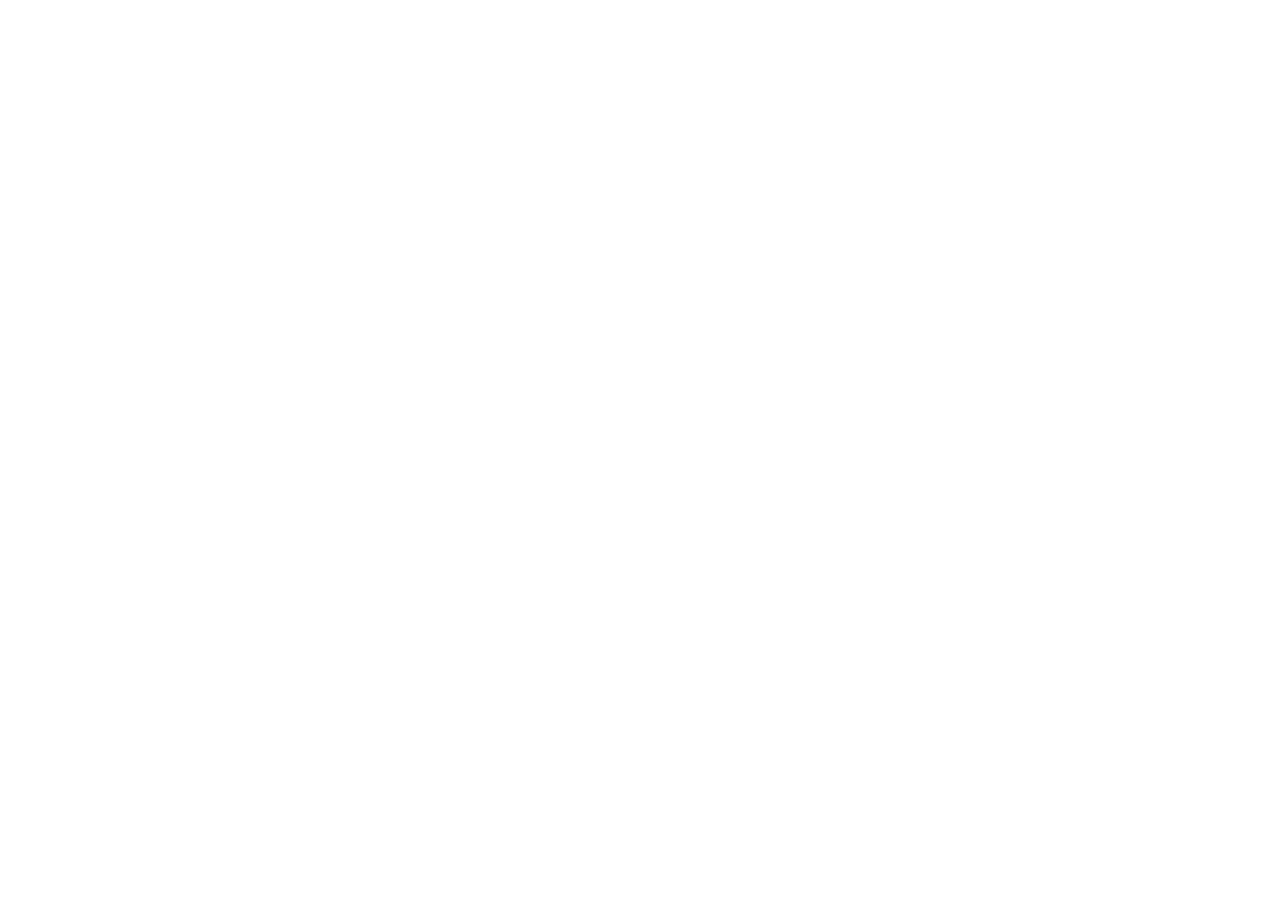
==== pale_content1.html @ 364ecbd0 "commit" ====
<!DOCTYPE html>
<html lang="jp">

<head>
  <meta charset="UTF-8">
  <meta name="robots" content="noindex">
  <meta name="viewport" content="width=device-width, initial-scale=1.0">
  <meta http-equiv="X-UA-Compatible" content="ie=edge">
  <meta property="og:type" content="website" />
  <meta property="og:title" content="" />
  <meta property="og:url" content="" />
  <meta property="og:description" content="" />
  <meta property="og:site-name" content="" />
  <meta property="og:image" content="" />
  <meta name="twitter:card" content="summary_large_image" />
  <meta name="twitter:site" content="" />
  <meta name="description" content="" />
  <link rel="stylesheet" type="text/css" href="./css/layout.css" />
  <link rel="stylesheet" type="text/css" media="screen and (min-width:600px)" href="./css/layout-tb.css" />
  <link rel="stylesheet" type="text/css" media="screen and (min-width:960px)" href="./css/layout-ds.css" />
  <link rel="shortcut icon" href="./favicon.ico" />
  <link rel="apple-touch-icon" type="image/png" href="/apple-touch-icon.png" />
  <link href="https://fonts.googleapis.com/css?family=Noto+Serif+JP&amp;subset=japanese" rel="stylesheet">
  <script src="https://ajax.aspnetcdn.com/ajax/jQuery/jquery-3.1.0.min.js"></script>
  <title>4way split</title>
</head>
<body>
  <main class="cont_article">
    <div class="head">
      <img src="./img/pale_logo.png" alt="logo">
      <h1>テキストコンテンツサンプル</h1>
    </div>
    <article>
      <p>テキストテキストテキストテキストテキストテキストテキストテキストテキストテキストテキストテキストテキストテキストテキストテキストテキストテキストテキストテキストテキストテキストテキストテキストテキストテキストテキストテキストテキストテキストテキストテキストテキストテキストテキストテキストテキストテキストテキストテキストテキストテキストテキストテキストテキストテキストテキストテキストテキストテキストテキストテキストテキストテキストテキストテキストテキストテキストテキストテキストテキストテキストテキストテキスト</p>
      <p>テキストテキストテキストテキストテキストテキストテキストテキストテキストテキストテキストテキストテキストテキストテキストテキストテキストテキストテキストテキストテキストテキストテキストテキストテキストテキストテキストテキストテキストテキストテキストテキストテキストテキストテキストテキストテキストテキストテキストテキストテキストテキストテキストテキストテキストテキストテキストテキストテキストテキストテキストテキストテキストテキストテキストテキストテキストテキストテキストテキストテキストテキストテキストテキスト</p>
      <figure>
        <img src="./img/pale_logo.png" alt="logo">
        <figcaption>バンドロゴ</figcaption>
      </figure>
      <p>テキストテキストテキストテキストテキストテキストテキストテキストテキストテキストテキストテキストテキストテキストテキストテキストテキストテキストテキストテキストテキストテキストテキストテキストテキストテキストテキストテキストテキストテキストテキストテキストテキストテキストテキストテキストテキストテキストテキストテキストテキストテキストテキストテキストテキストテキストテキストテキストテキストテキストテキストテキストテキストテキストテキストテキストテキストテキストテキストテキストテキストテキストテキストテキスト</p>
      <p>テキストテキストテキストテキストテキストテキストテキストテキストテキストテキストテキストテキストテキストテキストテキストテキストテキストテキストテキストテキストテキストテキストテキストテキストテキストテキストテキストテキストテキストテキストテキストテキストテキストテキストテキストテキストテキストテキストテキストテキストテキストテキストテキストテキストテキストテキストテキストテキストテキストテキストテキストテキストテキストテキストテキストテキストテキストテキストテキストテキストテキストテキストテキストテキスト</p>
      <p>テキストテキストテキストテキストテキストテキストテキストテキストテキストテキストテキストテキストテキストテキストテキストテキストテキストテキストテキストテキストテキストテキストテキストテキストテキストテキストテキストテキストテキストテキストテキストテキストテキストテキストテキストテキストテキストテキストテキストテキストテキストテキストテキストテキストテキストテキストテキストテキストテキストテキストテキストテキストテキストテキストテキストテキストテキストテキストテキストテキストテキストテキストテキストテキスト</p>
      <figure>
        <img src="./img/pale_logo.png" alt="logo">
        <figcaption>バンドロゴ</figcaption>
      </figure>
    </article>
  </main>
  <div class="back">
    <nav><a href="./index.html">Back</a></nav>
  </div>
  <footer>
    <!--footer-->
    <p>&copy;4way Split 「two」</p>
  </footer>
  <script src="./js/script.js"></script>
</body>
</html>
---- css/layout.css ----
@import url(./sanitize.css);

body{
  display: none;
  text-align: center;
  font-family: 'Noto Serif JP', serif;
}

section {
  width: 97%;
  margin: 0 auto;
}

body a {
  color: gray;
  text-decoration: underline; 
}

main {
  margin: 0 0.7em;
}

/** top **/
.margin{
  height: 50px;
}
.top_image{
  margin: 0 auto;
}
.top_image img{
  width: 80%;
  height: auto;
}
.artist_logos{
  margin:0 3% 5px 4%;
  width: 93%;
}
.artist_logos img{
  width: 100%;
  height: auto;
}
.tb{
  display: none;
}
.top_text {
  margin: 1.4em 0 1.9em;
}
.top_text h1{
  line-height: 0.9em;
  font-weight: 100;
  font-size: 5em;
}

.disc_info {
  overflow: hidden;
  max-width: 330px;
  margin: 0 auto;
}
.dl_links {
  display: flex;
  flex-direction: column;
  float: left;
  margin: 0 auto 3em;
  width: 41%;
  max-width: 250px;
}
.dl_links li {
  display: inline-block;
  position: relative;
  margin: 0 0 1em 2px;
  font-size: 1.2em;
  width: 100%;
  min-width: 117px;
  height: 3em;
  border: 1px solid black;
}
.dl_links a {
  display: block;
  padding-top: 0.6em;
  width: 100%;
  height: 100%;
}

.split_desc {
  margin: 1em 0 4em;
  text-align: left;
}
.split_desc p {
  margin-bottom: 0.5em;
}

.track_li {
  float: right;
  display: block;
  padding: 0.3em 0 0 3em;
  width: 55%;
  min-width: 170px;
}
.track_li ol{
  text-align: left;
  list-style: decimal;
}
.track_li li {
  font-size: 1.5em;
  line-height: 0.8em;
  margin-bottom: 15px;
}
.track_li span {
  font-size: 0.6em;
}

.spacing  {
  margin-bottom: 0.6em;
  font-size: 2em;
  font-weight: normal;
}
#contents {
  margin-top: 8em;
}
#live {
  margin-top: 15em;
}
/** Contents **/
.arts_cont {
  list-style-type: none;
  display: -webkit-box;
  display: -ms-flexbox;
  display: flex;
  -ms-flex-wrap: wrap;
  flex-wrap: wrap;
  -ms-flex-pack: distribute;
  margin: 1em auto 0;
}
.content {
  display: block;
  position: relative;
  width: 45%;
  margin: 2.5%;
  box-shadow: 0 0 5px rgb(110, 110, 110);
}
.content:before{
  display: block;
  content: '';
  padding-top: 100%;
}
.content a {
  display: block;
  position: absolute;
  top: 0;
  width: 100%;
  height: 100%;
}
.cont_title {
  position: absolute;
  top: 50%;
  left: 50%;
  -webkit-transform: translate(-50%, -50%);
  -ms-transform: translate(-50%, -50%);
  transform: translate(-50%, -50%);
  max-width: 100%;
  max-height: 100%;
  width: 98%;;
  height: auto;
  text-decoration: underline;
}
.cont_date {
  display: block;
  position: absolute;
  left: 0;
  bottom: 0;
  width: 75px;
  font-size: 10px;
  text-decoration: none;
  background: rgb(235, 235, 235);
}
.cont_art {
  display: block;
  position: absolute;
  width: 37%;
  height: auto;
  right: 4px;
  bottom: 5px;
}
.pale img {
  width: 30%;
  height: auto;
}

.next_conts{
  margin-top: 1.5em;
}
.next {
  text-align: left;
  margin-left: 2%;
}
.next_conts img{
  display: block;
  width: 40%;
  height: auto;
  margin: 0 auto 0.5em;
}
.nextconts_date {
  font-size: 1.2em;
}

/** Live **/
.cmsn p {
  text-align: center;
}
.live img {
  width: 100%;
  height: auto;
}
.live p, .live h3{
  text-align: left;
}
.live h3 {
  font-size: 1.9em;
  font-weight: 100;
}
.live p {
  font-size: 16px;
}

/** Artists **/
#artists {
  overflow: hidden;
  margin: 15em auto 7em;
}
#artists ul{
  list-style-type: none;
}
.artist {
  float: left;
  width: 50%;
  height: 260px;
}
.art_logo {
  position: relative;
  height: 100px;
  z-index: -1;
}
.artist img {
  display: block;
  position: absolute;
  width: 120px;
  height: auto;
  top: 50%;
  left: 50%;
  -webkit-transform: translate(-50%, -50%);
  -ms-transform: translate(-50%, -50%);
  transform: translate(-50%, -50%);
}
.artist ul {
  display: list-item;
}
.art_link {
  margin-bottom: 0.2em;
  font-size: 1.1em;
}
a {
  transition: background-color .5s , color .5s;
}
a:hover  {
  background-color: rgba(30, 78, 62, 0.219);
  color: black;
}
.art_link a {
  background-color: white;
}


/** footer **/
footer {
  clear: both;
  background: rgba(0, 0, 0, 0.1);
  padding: 0.5em 0;
}


/**text content**/
.cont_article {
  max-width: 50rem;
  margin: 0 auto;
}
.back, .cont_article p{
  text-align: left;
}
.head {
  margin: 1.5em 0 ;
}
.head img {
  width: 50%;
  max-width: 200px;
  height: auto;
}
.head h1 {
  font-size: 1.6em;
}
.cont_article p {
  margin-bottom: 0.7em;
}
figure {
  margin: 1.5em 0;
}
figure img {
  width: 70%;
  max-width: 350px;
  height: auto;
}
.back {
  margin: 0.5em;
}
.back a {
  font-size: 1.2em;
}
---- css/layout-tb.css ----
@import url(./sanitize.css);

.top_text h1 {
  font-size: 7em;
}

.sp {
  display: none;
}
.tb {
  display: inline;
}
.artist_logos {
  width: 100%;
  margin: 0 0 10px;
}

.split_desc {
  font-size: 1.3em;
}

.disc_info {
  max-width: initial;
  width: 450px;
}
.dl_links {
  width:180px;
}
.track_li {
  width: 190px;
}

.spacing {
  font-size: 3em;
}

/** contents **/
.content {
  width: 30.1%;
  margin: 1.6%;
}

.next {
  font-size: 1.4em;
}
.next_conts img {
  width: 30%;
}
.nextconts_title {
  font-size: 1.7em;
}
.nextconts_date {
  font-size: 2em;
}

/** live **/
.live {
  display: -ms-flexbox;
  display: flex;
  -ms-flex-wrap: wrap;
  flex-wrap: wrap;
  -ms-flex-pack: distribute;
}
.live_img {
  display: block;
  width: 50%;
}
.live_desc {
  width: 50%;
}

/** artists **/
.artist {
  width: 25%;
}
---- css/layout-ds.css ----
@import url(./sanitize.css);
section {
  max-width: 1000px;
}

.margin {
  height: 5vh;
}
.top_image {
  height: 70vh;
  margin: 0;
}
.top_image img {
  height: 100%;
  width: auto;
}
.top_text {
  height: 25vh;
  margin: auto 0;
}
.top_text h1 {
  margin: auto;
  font-size: 20vh;
}

.split_desc {
  margin-bottom: 7em;
}


/** contents **/
.content {
  width: 23%;
  margin: 1%;
}
.next_conts img {
  max-width: 280px;
}

/** artists **/
.artist {
  height: 300px;
}
.art_logo {
  height: 150px;
}
.art_logo img {
  width: 170px;
}
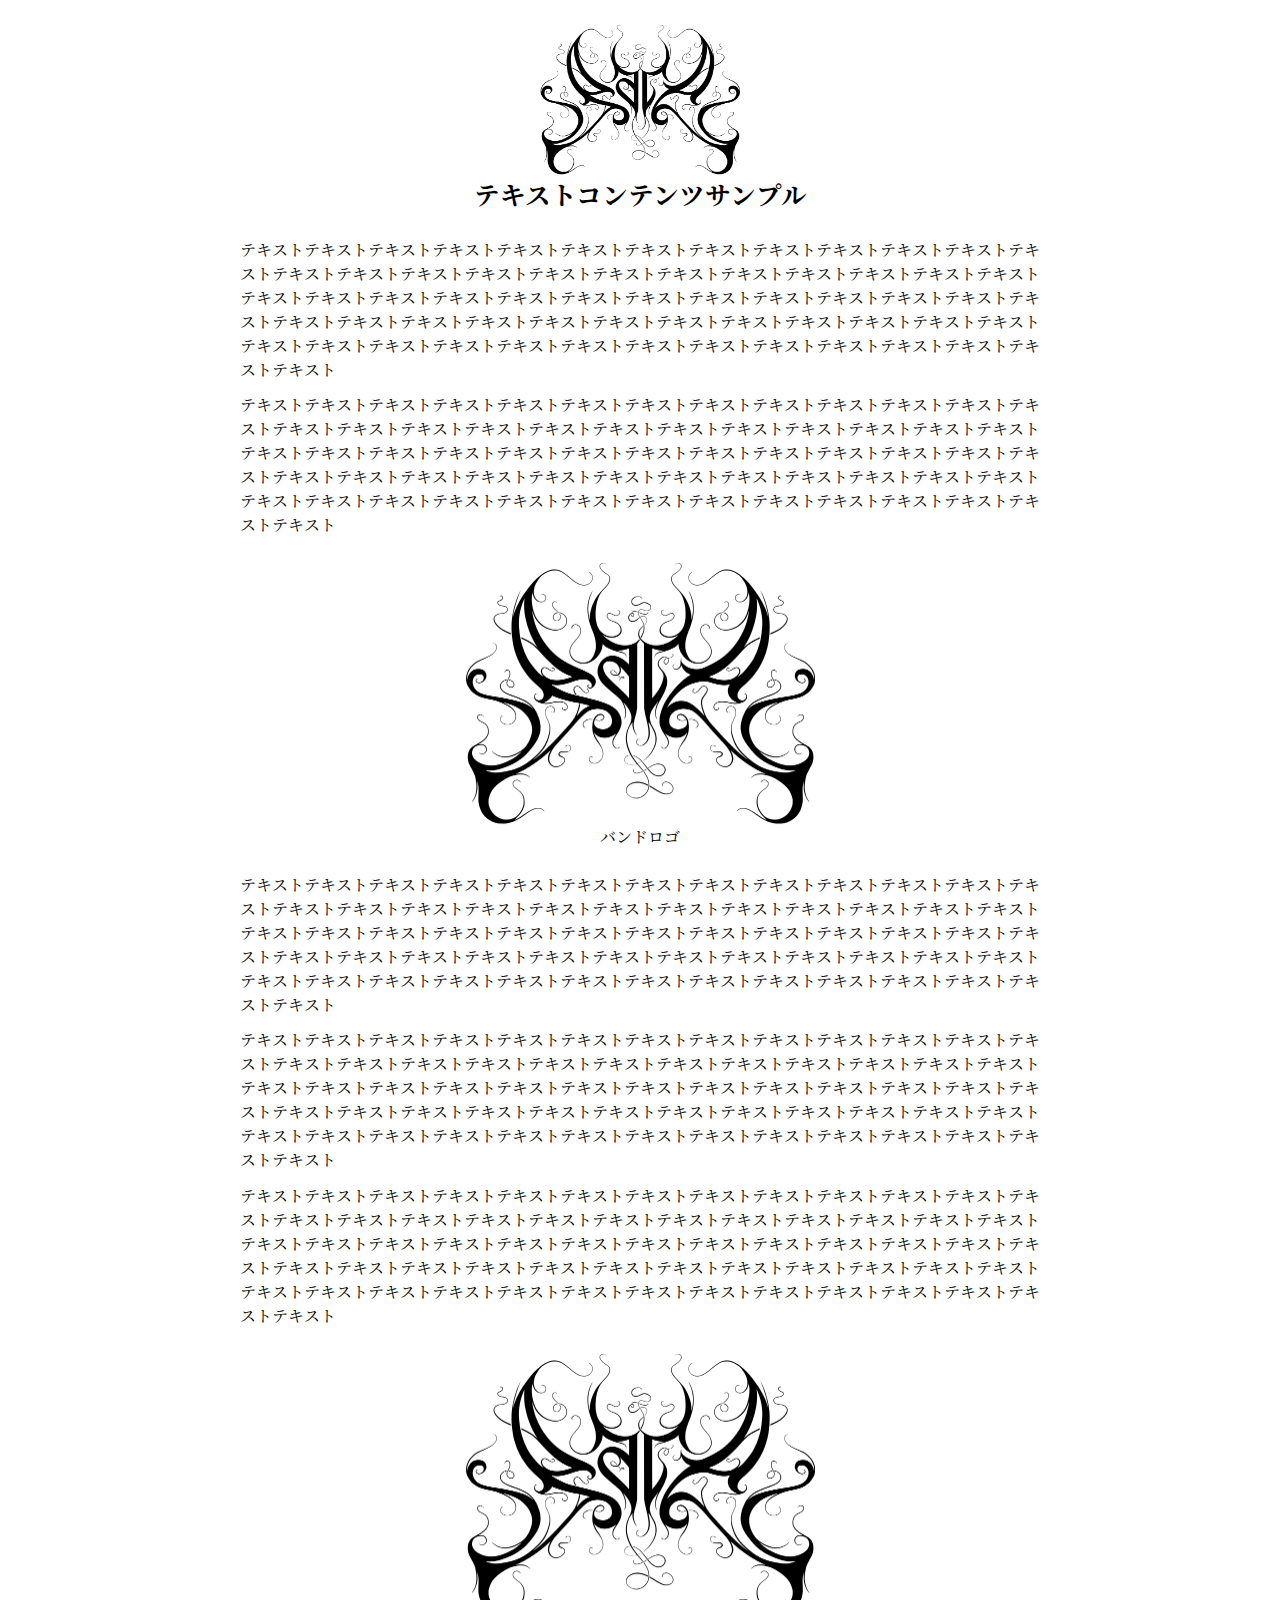
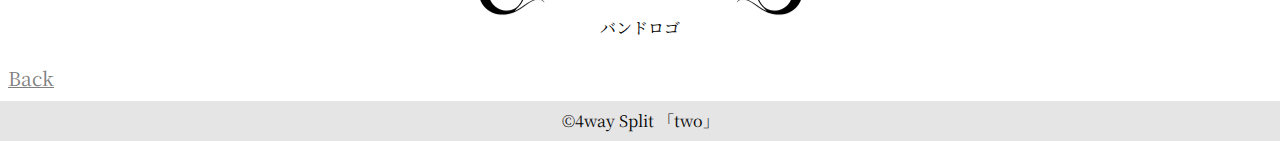
==== commit 5ee2ca01: "commit" ====
--- a/pale_content1.html
+++ b/pale_content1.html
@@ -3,26 +3,26 @@
 
 <head>
   <meta charset="UTF-8">
-  <meta name="robots" content="noindex">
+  <meta name="robots" content="noindex,nofollow,noarchive">
   <meta name="viewport" content="width=device-width, initial-scale=1.0">
   <meta http-equiv="X-UA-Compatible" content="ie=edge">
   <meta property="og:type" content="website" />
-  <meta property="og:title" content="" />
-  <meta property="og:url" content="" />
-  <meta property="og:description" content="" />
-  <meta property="og:site-name" content="" />
-  <meta property="og:image" content="" />
+  <meta property="og:title" content="テキストコンテンツサンプル｜「Two」4way Split" />
+  <meta property="og:url" content="http://two-4waysplit.com/pale_content1.html" />
+  <meta property="og:description" content="「Two」4way Split｜pale, nhomme, 冬蟲夏草(Tochu-Kaso), 明日の叙景(Asunojokei)" />
+  <meta property="og:site-name" content="「Two」4way Split" />
+  <meta property="og:image" content="http://two-4waysplit.com/img/4way_ogpimg.png" />
   <meta name="twitter:card" content="summary_large_image" />
-  <meta name="twitter:site" content="" />
-  <meta name="description" content="" />
-  <link rel="stylesheet" type="text/css" href="./css/layout.css" />
-  <link rel="stylesheet" type="text/css" media="screen and (min-width:600px)" href="./css/layout-tb.css" />
-  <link rel="stylesheet" type="text/css" media="screen and (min-width:960px)" href="./css/layout-ds.css" />
+  <meta name="twitter:site" content="テキストコンテンツサンプル｜「Two」4way Split" />
+  <meta name="description" content="「Two」4way Split｜pale, nhomme, 冬蟲夏草(Tochu-Kaso), 明日の叙景(Asunojokei)" />
+  <link rel="stylesheet" type="text/css" href="./css/layout.css?190508" />
+  <link rel="stylesheet" type="text/css" media="screen and (min-width:600px)" href="./css/layout-tb.css?190508" />
+  <link rel="stylesheet" type="text/css" media="screen and (min-width:960px)" href="./css/layout-ds.css?190508" />
   <link rel="shortcut icon" href="./favicon.ico" />
   <link rel="apple-touch-icon" type="image/png" href="/apple-touch-icon.png" />
   <link href="https://fonts.googleapis.com/css?family=Noto+Serif+JP&amp;subset=japanese" rel="stylesheet">
   <script src="https://ajax.aspnetcdn.com/ajax/jQuery/jquery-3.1.0.min.js"></script>
-  <title>4way split</title>
+  <title>テキストコンテンツサンプル｜「Two」4way Split</title>
 </head>
 <body>
   <main class="cont_article">
--- a/css/layout.css
+++ b/css/layout.css
@@ -1,16 +1,23 @@
 @import url(./sanitize.css);
+@import url('https://fonts.googleapis.com/css?family=Noto+Serif+JP|Scheherazade|Cinzel&display=swap');
 
 body{
-  display: none;
   text-align: center;
   font-family: 'Noto Serif JP', serif;
 }
 
 section {
-  width: 97%;
-  margin: 0 auto;
-}
-
+  width: 100%;
+  margin: 0 auto;
+}
+
+a {
+  transition: background-color .5s , color .5s;
+}
+a:hover  {
+  background-color: rgba(30, 78, 62, 0.219);
+  color: black;
+}
 body a {
   color: gray;
   text-decoration: underline; 
@@ -19,6 +26,22 @@
 main {
   margin: 0 0.7em;
 }
+.enfont {
+  font-family: 'Scheherazade';
+}
+
+/** loading **/
+#loading-wrap {
+  position: fixed;
+  width: 100%;
+  height: 100%;
+  background-color: rgb(255, 255, 255);
+  top: 0;
+  left: 0;
+  text-align: center;
+  display: table;
+  z-index: 10;
+}
 
 /** top **/
 .margin{
@@ -43,31 +66,75 @@
   display: none;
 }
 .top_text {
-  margin: 1.4em 0 1.9em;
+  margin: 2em 0 1.1em;
 }
 .top_text h1{
+  font-family: 'Cinzel';
   line-height: 0.9em;
   font-weight: 100;
-  font-size: 5em;
-}
-
+  font-size: 4em;
+}
+
+
+.info {
+  overflow: hidden;
+  margin: 0 auto;
+}
+.track_li {
+  width: 190px;
+  padding: 0.3em 0 0 3em;
+  margin: 0 auto 2.5em;
+}
+.track_li ol {
+  text-align: left;
+  list-style: decimal;
+}
+.track_li li {
+  font-size: 1.5em;
+  line-height: 0.8em;
+  margin-bottom: 15px;
+}
+.track_li span {
+  font-size: 0.6em;
+}
+
+/*
 .disc_info {
   overflow: hidden;
   max-width: 330px;
   margin: 0 auto;
+}
+.track_li {
+  float: right;
+  display: block;
+  padding: 0.3em 0 0 3em;
+  width: 55%;
+  min-width: 170px;
+}
+.track_li ol{
+  text-align: left;
+  list-style: decimal;
+}
+.track_li li {
+  font-size: 1.5em;
+  line-height: 0.8em;
+  margin-bottom: 15px;
+}
+.track_li span {
+  font-size: 0.6em;
 }
 .dl_links {
   display: flex;
   flex-direction: column;
   float: left;
   margin: 0 auto 3em;
-  width: 41%;
+  width: 48%;
   max-width: 250px;
 }
 .dl_links li {
   display: inline-block;
   position: relative;
-  margin: 0 0 1em 2px;
+  margin: 0 0 1em 0;
   font-size: 1.2em;
   width: 100%;
   min-width: 117px;
@@ -80,6 +147,80 @@
   width: 100%;
   height: 100%;
 }
+*/
+.info_wrap {
+  margin: 0 auto;
+  width: 295px;
+  overflow: hidden;
+}
+.disc_info {
+  width: 148px;
+  float: left;
+  text-align: left;
+  padding: 0 5px;
+  border: 1px solid gray;
+}
+.disc_info h3 {
+  font-size: 1.4em;
+  margin-bottom: 0.3em;
+  font-weight: normal;
+  text-align: center;
+}
+.disc_info ul {
+  margin-top: 0.5em;
+  list-style: none;
+}
+.disc_info li {
+  margin-bottom: 0.4em;
+}
+.dl_links {
+  display: flex;
+  flex-direction: column;
+  float: left;
+  margin: 0 10px 3em 0;
+  width: 135px;
+  max-width: 250px;
+}
+.dl_links li {
+  display: inline-block;
+  position: relative;
+  margin: 0 0 0.5em 0;
+  font-size: 1.3em;
+  width: 100%;
+  min-width: 117px;
+  height: 2em;
+  border: 1px solid black;
+  border-radius: 4px;
+}
+.dl_links a {
+  display: block;
+  padding-top: 0.2em;
+  width: 100%;
+  height: 100%;
+}
+/**
+.dl_links {
+  width: 142px;
+  float: left;
+  padding: 0 10px;
+}
+.dl_links a {
+  display: block;
+  font-size:1.3em; 
+  margin-bottom: 0.6em;
+  width: 100%;
+  border: 1px solid black;
+}**/
+li.cd {
+  height: initial;
+  height: auto;
+}
+.cd p {
+  margin: 0.3em 0;
+}
+.small {
+  font-size: 0.8em;
+}
 
 .split_desc {
   margin: 1em 0 4em;
@@ -89,29 +230,10 @@
   margin-bottom: 0.5em;
 }
 
-.track_li {
-  float: right;
-  display: block;
-  padding: 0.3em 0 0 3em;
-  width: 55%;
-  min-width: 170px;
-}
-.track_li ol{
-  text-align: left;
-  list-style: decimal;
-}
-.track_li li {
-  font-size: 1.5em;
-  line-height: 0.8em;
-  margin-bottom: 15px;
-}
-.track_li span {
-  font-size: 0.6em;
-}
 
 .spacing  {
-  margin-bottom: 0.6em;
-  font-size: 2em;
+  margin-bottom: 0.1em;
+  font-size: 3em;
   font-weight: normal;
 }
 #contents {
@@ -208,8 +330,9 @@
   text-align: center;
 }
 .live img {
-  width: 100%;
-  height: auto;
+  width: 96%;
+  height: auto;
+  margin: 0 2%;
 }
 .live p, .live h3{
   text-align: left;
@@ -258,13 +381,6 @@
   margin-bottom: 0.2em;
   font-size: 1.1em;
 }
-a {
-  transition: background-color .5s , color .5s;
-}
-a:hover  {
-  background-color: rgba(30, 78, 62, 0.219);
-  color: black;
-}
 .art_link a {
   background-color: white;
 }
@@ -280,6 +396,7 @@
 
 /**text content**/
 .cont_article {
+  width: 92%;
   max-width: 50rem;
   margin: 0 auto;
 }
--- a/css/layout-tb.css
+++ b/css/layout-tb.css
@@ -1,7 +1,7 @@
 @import url(./sanitize.css);
 
 .top_text h1 {
-  font-size: 7em;
+  font-size: 6em;
 }
 
 .sp {
@@ -18,22 +18,31 @@
 .split_desc {
   font-size: 1.3em;
 }
+.spacing {
+  font-size: 4.5em;
+  margin-bottom: 0em;
+}
 
-.disc_info {
-  max-width: initial;
-  width: 450px;
+.info_wrap {
+  width: 500px;
 }
 .dl_links {
-  width:180px;
+  margin: 0 15px 0 75px;
+  width: 160px;
 }
-.track_li {
+.dl_links li {
+  margin-bottom: 30px;
+  height: 3em;
+  padding-top: 0.4em;
+}
+.disc_info {
   width: 190px;
+  padding: 0 25px;
+  margin: 0 15px;
 }
-
-.spacing {
-  font-size: 3em;
+.disc_info p {
+  display: inline;
 }
-
 /** contents **/
 .content {
   width: 30.1%;
--- a/css/layout-ds.css
+++ b/css/layout-ds.css
@@ -7,7 +7,7 @@
   height: 5vh;
 }
 .top_image {
-  height: 70vh;
+  height: 71vh;
   margin: 0;
 }
 .top_image img {
@@ -15,12 +15,12 @@
   width: auto;
 }
 .top_text {
-  height: 25vh;
-  margin: auto 0;
+  height: 24vh;
+  margin: 0;
 }
 .top_text h1 {
-  margin: auto;
-  font-size: 20vh;
+  margin: 5vh 0 !important;
+  font-size: 16vh;
 }
 
 .split_desc {
